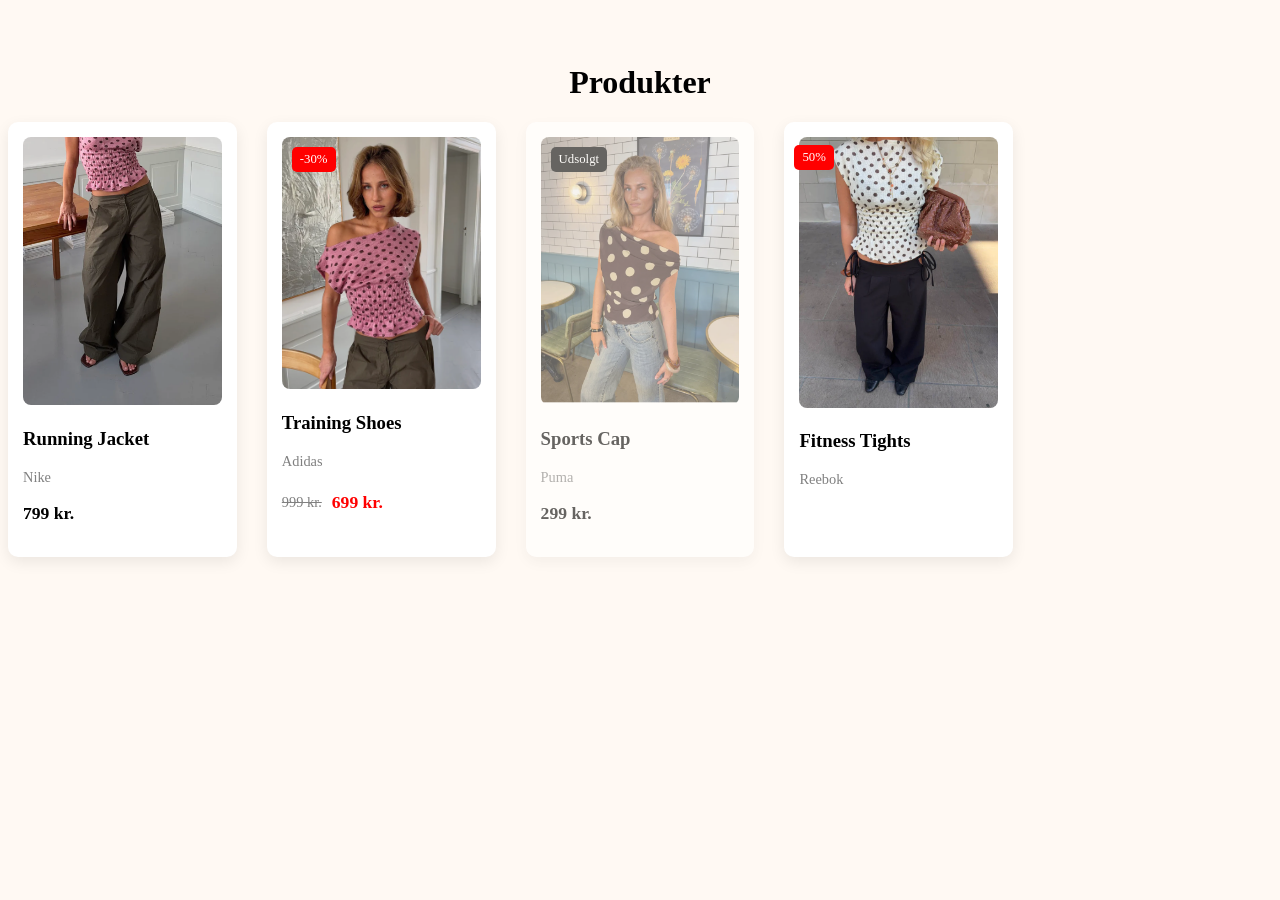
==== produktliste.html @ cb95d739 "first commit" ====
<!doctype html>
<html lang="da">
  <head>
    <meta charset="UTF-8" />
    <meta name="viewport" content="width=device-width, initial-scale=1.0" />
    <title>Produktliste</title>
    <link rel="stylesheet" href="general.css" />
  </head>

  <body>
    <h1>Produkter</h1>

    <div class="product_list_container">
      <a href="product.html" class="product_card">
        <div class="image_container">
          <img src="img/Skærmbillede 2026-02-23 kl. 15.14.50.png" alt="Produkt" />
        </div>
        <h3>Running Jacket</h3>
        <p class="brand">Nike</p>
        <p class="price">799 kr.</p>
      </a>

      <!-- PRODUCT 2 (RABAT) -->
      <a href="product.html" class="product_card on_sale">
        <div class="image_container">
          <span class="sale_badge">-30%</span>
          <img src="img/Skærmbillede 2026-02-23 kl. 15.15.04.png" alt="Produkt" />
        </div>
        <h3>Training Shoes</h3>
        <p class="brand">Adidas</p>
        <div class="price_container">
          <p class="old_price">999 kr.</p>
          <p class="price sale_price">699 kr.</p>
        </div>
      </a>

      <a href="product.html" class="product_card sold_out">
        <div class="image_container">
          <span class="sold_out_badge">Udsolgt</span>
          <img src="img/Skærmbillede 2026-02-23 kl. 15.15.23.png" alt="Produkt" />
        </div>
        <h3>Sports Cap</h3>
        <p class="brand">Puma</p>
        <p class="price">299 kr.</p>
      </a>

      <a href="product.html" class="product_card">
        <div class="image_container">
          <img src="img/Skærmbillede 2026-02-23 kl. 15.15.51.png" alt="Produkt" />
        </div>
        <h3>Fitness Tights</h3>
        <p class="brand">Reebok</p>
        <p class="sale_badge">50%</p>
      </a>
    </div>
  </body>
</html>
---- general.css ----
body {
  background-color: rgb(255, 249, 243);
}
h1 {
  text-align: center;
  margin-top: 2em;
}
h2 {
  text-align: center;
  margin-top: 1em;
}
ul {
  display: flex;
  justify-content: space-around;
  list-style: none;
  display: grid;
  grid-template-columns: repeat(3, 1fr);
  gap: 2em;
  margin-right: 2em;
  margin-top: 5em;
}
li a {
  text-decoration: none;
  color: rgb(255, 255, 255);
  text-transform: uppercase;
}

li {
  padding: 3em 2em;
  width: 100%;
  border: 1px solid rgb(255, 255, 255);
  box-sizing: border-box;
  background: rgb(216, 168, 168);
  text-align: center;
  border-radius: 15px;
  box-shadow: 2em 2em 2em rgba(0, 0, 0, 0.08);
  transition: all 0.3s ease;
  cursor: pointer;
}

li:hover {
  transform: translateY(-10px);
  box-shadow: 2em 2em 2em rgba(0, 0, 0, 0.2);
}

/* GRID CONTAINER */
.product_list_container {
  display: grid;
  grid-template-columns: repeat(auto-fill, minmax(220px, 1fr));
  gap: 30px;
}

/* PRODUCT CARD */
.product_card {
  background: white;
  text-decoration: none;
  color: black;
  padding: 15px;
  border-radius: 10px;
  box-shadow: 0 5px 15px rgba(0, 0, 0, 0.08);
  transition: 0.3s ease;
  position: relative;
}

.product_card:hover {
  transform: translateY(-5px);
  box-shadow: 0 10px 25px rgba(0, 0, 0, 0.15);
}

.image_container {
  position: relative;
}

.image_container img {
  width: 100%;
  border-radius: 8px;
}

.brand {
  color: gray;
  font-size: 0.9rem;
  margin: 5px 0;
}

.price {
  font-weight: bold;
  font-size: 1.1rem;
}

.old_price {
  text-decoration: line-through;
  color: gray;
  font-size: 0.9rem;
}

.sale_price {
  color: red;
  font-weight: bold;
}

.price_container {
  display: flex;
  gap: 10px;
  align-items: center;
}

.sale_badge {
  position: absolute;
  top: 10px;
  left: 10px;
  background: red;
  color: white;
  padding: 5px 8px;
  font-size: 0.8rem;
  border-radius: 5px;
}

/* SOLD OUT */
.sold_out {
  opacity: 0.6;
}

.sold_out_badge {
  position: absolute;
  top: 10px;
  left: 10px;
  background: black;
  color: white;
  padding: 5px 8px;
  font-size: 0.8rem;
  border-radius: 5px;
}
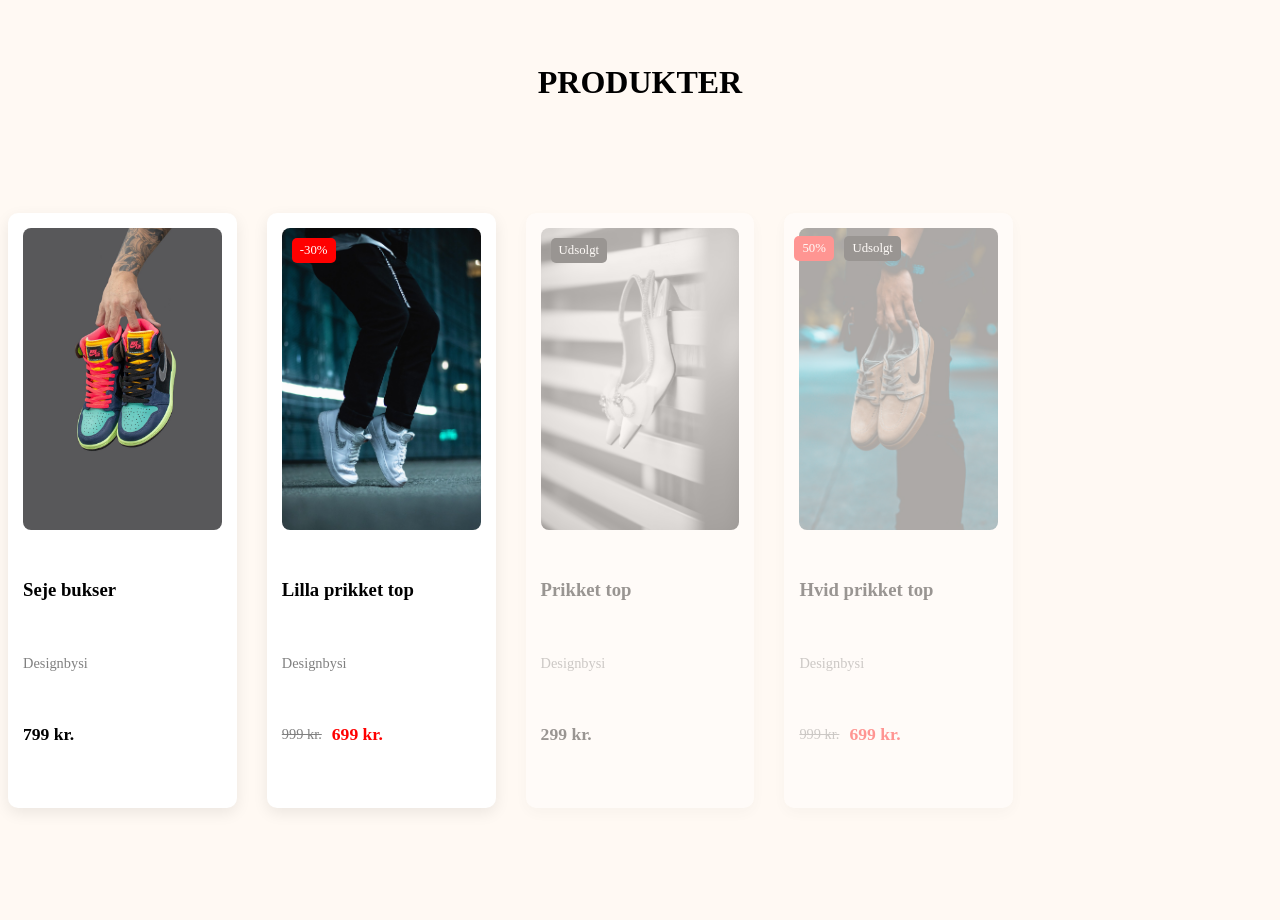
==== commit abf7f41d: "ændring af billeder" ====
--- a/produktliste.html
+++ b/produktliste.html
@@ -8,49 +8,53 @@
   </head>
 
   <body>
-    <h1>Produkter</h1>
+    <h1>PRODUKTER</h1>
 
     <div class="product_list_container">
-      <a href="product.html" class="product_card">
+      <a href="produkt.html" class="product_card">
         <div class="image_container">
-          <img src="img/Skærmbillede 2026-02-23 kl. 15.14.50.png" alt="Produkt" />
+          <img src="img/1.jpg" alt="Produkt" />
         </div>
-        <h3>Running Jacket</h3>
-        <p class="brand">Nike</p>
+        <h3>Seje bukser</h3>
+        <p class="brand">Designbysi</p>
         <p class="price">799 kr.</p>
       </a>
 
-      <!-- PRODUCT 2 (RABAT) -->
-      <a href="product.html" class="product_card on_sale">
+      <a href="produkt.html" class="product_card on_sale">
         <div class="image_container">
           <span class="sale_badge">-30%</span>
-          <img src="img/Skærmbillede 2026-02-23 kl. 15.15.04.png" alt="Produkt" />
+          <img src="img/2.jpg" alt="Produkt" />
         </div>
-        <h3>Training Shoes</h3>
-        <p class="brand">Adidas</p>
+        <h3>Lilla prikket top</h3>
+        <p class="brand">Designbysi</p>
         <div class="price_container">
           <p class="old_price">999 kr.</p>
           <p class="price sale_price">699 kr.</p>
         </div>
       </a>
 
-      <a href="product.html" class="product_card sold_out">
+      <a href="produkt.html" class="product_card sold_out">
         <div class="image_container">
           <span class="sold_out_badge">Udsolgt</span>
-          <img src="img/Skærmbillede 2026-02-23 kl. 15.15.23.png" alt="Produkt" />
+          <img src="img/3.jpg" alt="Produkt" />
         </div>
-        <h3>Sports Cap</h3>
-        <p class="brand">Puma</p>
+        <h3>Prikket top</h3>
+        <p class="brand">Designbysi</p>
         <p class="price">299 kr.</p>
       </a>
 
-      <a href="product.html" class="product_card">
+      <a href="produkt.html" class="product_card begge">
         <div class="image_container">
-          <img src="img/Skærmbillede 2026-02-23 kl. 15.15.51.png" alt="Produkt" />
+          <img src="img/4.jpg" alt="Produkt" />
         </div>
-        <h3>Fitness Tights</h3>
-        <p class="brand">Reebok</p>
+        <h3>Hvid prikket top</h3>
+        <p class="brand">Designbysi</p>
         <p class="sale_badge">50%</p>
+        <p class="sold_out_badge2">Udsolgt</p>
+        <div class="price_container">
+          <p class="old_price">999 kr.</p>
+          <p class="price sale_price">699 kr.</p>
+        </div>
       </a>
     </div>
   </body>
--- a/general.css
+++ b/general.css
@@ -9,49 +9,127 @@
   text-align: center;
   margin-top: 1em;
 }
+
 ul {
-  display: flex;
-  justify-content: space-around;
   list-style: none;
   display: grid;
   grid-template-columns: repeat(3, 1fr);
-  gap: 2em;
+  gap: 3em;
+  margin-top: 5em;
   margin-right: 2em;
-  margin-top: 5em;
-}
+}
+
 li a {
-  text-decoration: none;
-  color: rgb(255, 255, 255);
-  text-transform: uppercase;
-}
-
-li {
+  display: block;
   padding: 3em 2em;
-  width: 100%;
-  border: 1px solid rgb(255, 255, 255);
-  box-sizing: border-box;
   background: rgb(216, 168, 168);
   text-align: center;
   border-radius: 15px;
-  box-shadow: 2em 2em 2em rgba(0, 0, 0, 0.08);
+  text-decoration: none;
+  color: white;
+  text-transform: uppercase;
+  box-shadow: 0 10px 25px rgba(0, 0, 0, 0.08);
   transition: all 0.3s ease;
-  cursor: pointer;
-}
-
-li:hover {
+}
+
+li a:hover {
   transform: translateY(-10px);
-  box-shadow: 2em 2em 2em rgba(0, 0, 0, 0.2);
-}
-
-/* GRID CONTAINER */
+  box-shadow: 0 20px 40px rgba(0, 0, 0, 0.2);
+}
+
 .product_list_container {
   display: grid;
   grid-template-columns: repeat(auto-fill, minmax(220px, 1fr));
   gap: 30px;
-}
-
-/* PRODUCT CARD */
+  margin-top: 7em;
+  margin-bottom: 7em;
+}
+
 .product_card {
+  display: grid;
+  grid-template-rows: subgrid;
+  grid-row: span 5;
+  background: white;
+  text-decoration: none;
+  color: black;
+  padding: 15px;
+  border-radius: 10px;
+  box-shadow: 0 5px 15px rgba(0, 0, 0, 0.08);
+  transition: 0.3s ease;
+}
+
+.product_card:hover {
+  transform: translateY(-5px);
+  box-shadow: 0 10px 25px rgba(0, 0, 0, 0.15);
+}
+
+.image_container {
+  position: relative;
+}
+
+.image_container img {
+  width: 100%;
+  height: 100%;
+  object-fit: cover;
+  border-radius: 8px;
+}
+
+.brand {
+  color: gray;
+  font-size: 0.9rem;
+  margin: 5px 0;
+}
+
+.price {
+  font-weight: bold;
+  font-size: 1.1rem;
+}
+
+.old_price {
+  text-decoration: line-through;
+  color: gray;
+  font-size: 0.9rem;
+}
+
+.sale_price {
+  color: red;
+  font-weight: bold;
+}
+
+.price_container {
+  display: flex;
+  gap: 10px;
+  align-items: center;
+}
+
+.sale_badge {
+  position: absolute;
+  top: 10px;
+  left: 10px;
+  background: red;
+  color: white;
+  padding: 5px 8px;
+  font-size: 0.8rem;
+  border-radius: 5px;
+}
+
+.sold_out {
+  opacity: 0.4;
+}
+
+.sold_out_badge {
+  position: absolute;
+  top: 10px;
+  left: 10px;
+  background: black;
+  color: white;
+  padding: 5px 8px;
+  font-size: 0.8rem;
+  border-radius: 5px;
+}
+
+.begge {
+  opacity: 0.4;
   background: white;
   text-decoration: none;
   color: black;
@@ -62,71 +140,117 @@
   position: relative;
 }
 
-.product_card:hover {
-  transform: translateY(-5px);
-  box-shadow: 0 10px 25px rgba(0, 0, 0, 0.15);
-}
-
-.image_container {
-  position: relative;
-}
-
-.image_container img {
-  width: 100%;
-  border-radius: 8px;
-}
-
-.brand {
-  color: gray;
-  font-size: 0.9rem;
-  margin: 5px 0;
-}
-
-.price {
-  font-weight: bold;
-  font-size: 1.1rem;
-}
-
-.old_price {
-  text-decoration: line-through;
-  color: gray;
-  font-size: 0.9rem;
-}
-
-.sale_price {
-  color: red;
-  font-weight: bold;
-}
-
-.price_container {
-  display: flex;
-  gap: 10px;
-  align-items: center;
-}
-
-.sale_badge {
+.sold_out_badge2 {
   position: absolute;
   top: 10px;
-  left: 10px;
-  background: red;
+  left: 60px;
+  background: black;
   color: white;
   padding: 5px 8px;
   font-size: 0.8rem;
   border-radius: 5px;
 }
 
-/* SOLD OUT */
-.sold_out {
-  opacity: 0.6;
-}
-
-.sold_out_badge {
-  position: absolute;
-  top: 10px;
-  left: 10px;
-  background: black;
-  color: white;
-  padding: 5px 8px;
-  font-size: 0.8rem;
-  border-radius: 5px;
-}
+.h1 {
+  text-align: left;
+  margin-left: 1em;
+  text-decoration: underline;
+}
+
+.fuld {
+  border: 1px solid black;
+  margin: 2em;
+  padding: 4em 0;
+}
+.h2 {
+  text-align: left;
+  margin-left: 6em;
+}
+.delet {
+  display: grid;
+  grid-template-columns: repeat(3, 1fr);
+  padding: 2em;
+}
+
+.billede {
+  width: 70%;
+  margin: 0 auto;
+  border-radius: 2em;
+  border: 2px solid rgb(216, 168, 168);
+}
+
+.sidstedel {
+  background-color: rgb(234, 218, 211);
+  padding-left: 2em;
+}
+
+dt {
+  font-weight: bold;
+  margin-top: 1em;
+  font-size: larger;
+}
+.produkt {
+  font-size: 2em;
+  text-decoration: underline;
+  margin-bottom: 0.5em;
+}
+.vælg {
+  background-color: rgb(216, 168, 168);
+  color: white;
+  padding: 1em;
+  border-radius: 5px;
+  margin-right: 2em;
+  margin-top: 5em;
+}
+.add_to_cart {
+  background-color: rgb(255, 249, 243);
+
+  padding: 0.5em 1em;
+  border: none;
+  border-radius: 5px;
+  cursor: pointer;
+  font-size: 1rem;
+  margin-top: 2em;
+  margin-bottom: 2em;
+  text-decoration: underline;
+}
+
+label {
+  display: block;
+  font-weight: bold;
+}
+.xs {
+  margin-top: 1em;
+}
+
+summary {
+  font-size: 1.2em;
+  cursor: pointer;
+}
+
+span {
+  font-size: 1.2em;
+  color: gray;
+}
+
+.tekst {
+  margin-top: 3em;
+  color: gray;
+}
+
+.lager {
+  color: rgb(1, 155, 1);
+}
+.tjek {
+  color: rgb(1, 155, 1);
+}
+
+.hjerte {
+  display: flex;
+  justify-content: space-between;
+  align-items: center;
+  margin-right: 2em;
+}
+.hjertestort {
+  font-size: 2em;
+}
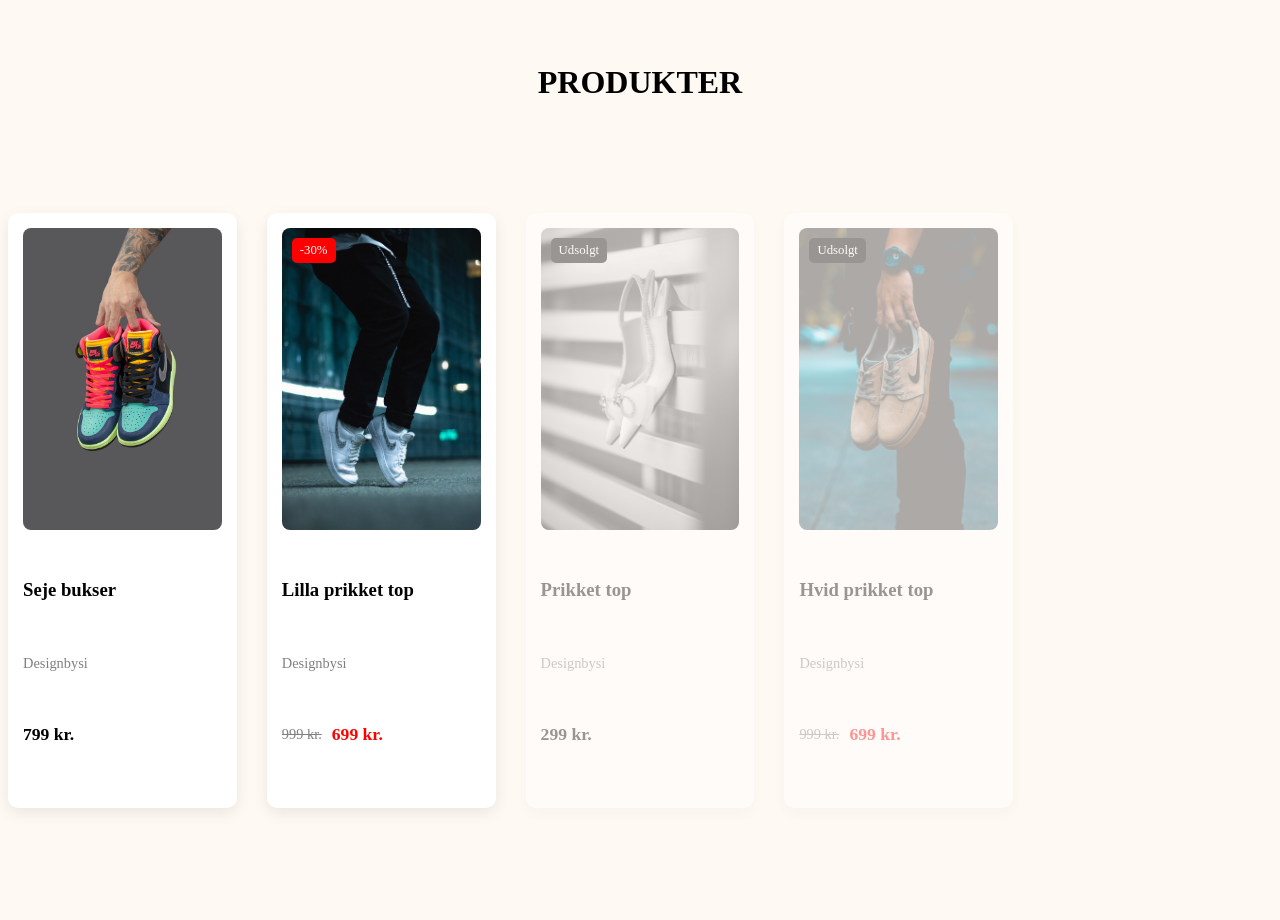
==== commit 4cfe3e48: "dynamiskliste" ====
--- a/produktliste.html
+++ b/produktliste.html
@@ -5,13 +5,14 @@
     <meta name="viewport" content="width=device-width, initial-scale=1.0" />
     <title>Produktliste</title>
     <link rel="stylesheet" href="general.css" />
+    <script src="java/list.js" defer></script>
   </head>
 
   <body>
     <h1>PRODUKTER</h1>
 
     <div class="product_list_container">
-      <a href="produkt.html" class="product_card">
+      <!-- <a href="produkt.html" class="product_card">
         <div class="image_container">
           <img src="img/1.jpg" alt="Produkt" />
         </div>
@@ -55,7 +56,7 @@
           <p class="old_price">999 kr.</p>
           <p class="price sale_price">699 kr.</p>
         </div>
-      </a>
+      </a> -->
     </div>
   </body>
 </html>
